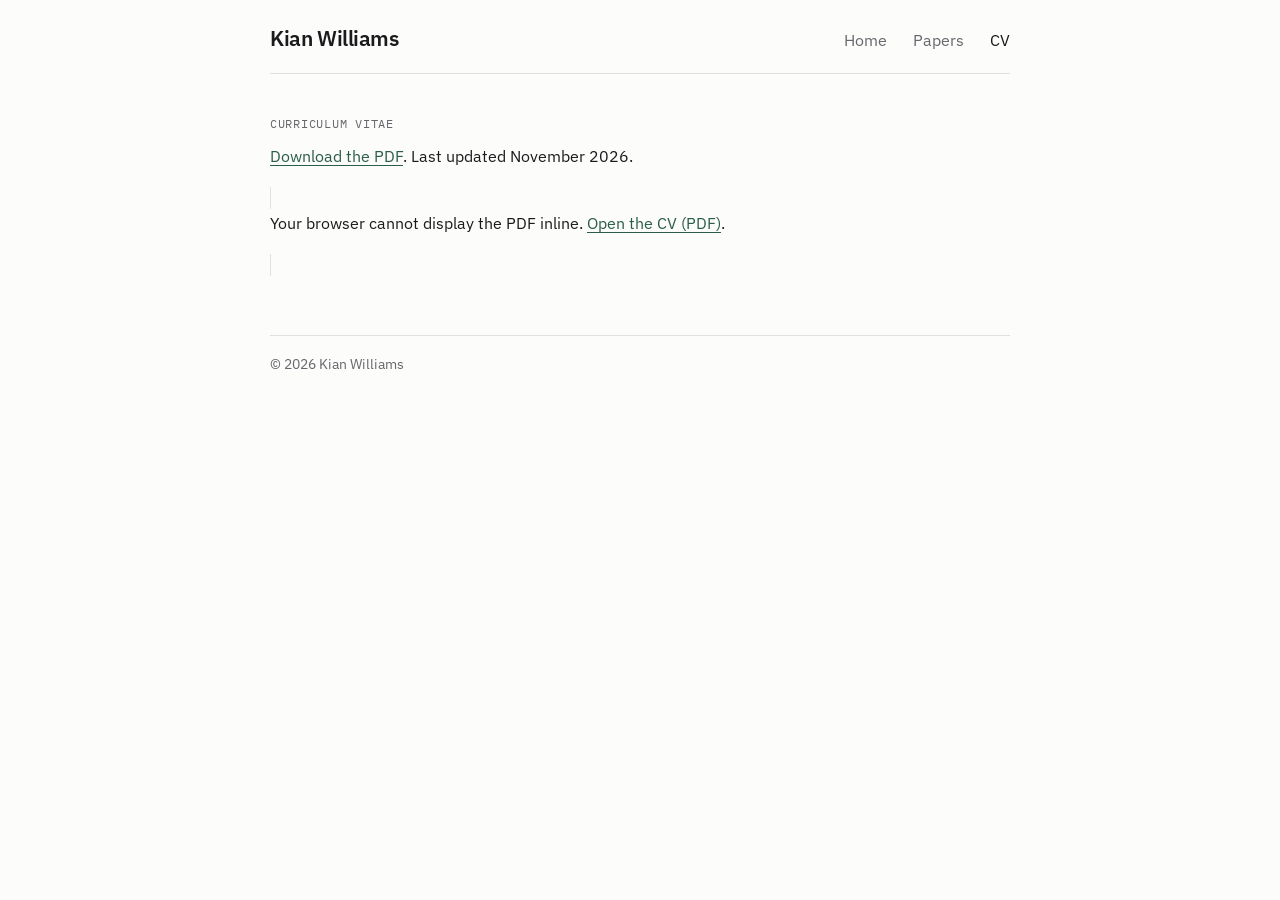
==== cv.html @ dd4ff55b "Initial site Co-Authored-By: Claude Fable 5.1 <noreply@anthropic.com>" ====
<!doctype html>
<html lang="en">
<head>
  <meta charset="utf-8">
  <meta name="viewport" content="width=device-width, initial-scale=1">
  <!-- Remove the next line when you are ready for search engines to list the site. -->
  <meta name="robots" content="noindex, nofollow">
  <title>CV · Kian Williams</title>
  <meta name="description" content="Curriculum vitae of Kian Williams.">
  <link rel="preconnect" href="https://fonts.googleapis.com">
  <link rel="preconnect" href="https://fonts.gstatic.com" crossorigin>
  <link href="https://fonts.googleapis.com/css2?family=IBM+Plex+Mono&family=IBM+Plex+Sans:ital,wght@0,400;0,500;0,600;1,400&display=swap" rel="stylesheet">
  <link rel="stylesheet" href="assets/site.css">
</head>
<body>
  <header>
    <nav class="nav" aria-label="Main navigation">
      <a class="brand" href="./">Kian Williams</a>
      <div class="nav-links">
        <a href="./">Home</a>
        <a href="papers.html">Papers</a>
        <a href="cv.html" aria-current="page">CV</a>
      </div>
    </nav>
  </header>

  <main class="page">
    <p class="kicker">Curriculum vitae</p>
    <p><a href="assets/Williams_CV.pdf">Download the PDF</a>. Last updated November 2026.</p>
    <object class="pdf-frame" data="assets/Williams_CV.pdf#toolbar=0&amp;navpanes=0&amp;view=FitH" type="application/pdf" aria-label="Curriculum vitae of Kian Williams">
      <p>Your browser cannot display the PDF inline. <a href="assets/Williams_CV.pdf">Open the CV (PDF)</a>.</p>
    </object>
  </main>

  <footer class="footer">
    © 2026 Kian Williams
  </footer>
</body>
</html>
---- assets/site.css ----
/* Kian Williams — site stylesheet
   Single-column academic site. Edit the variables below to change colours, width and fonts. */

:root {
  --bg: #fcfcfb;
  --ink: #1b1b1d;
  --muted: #66666c;
  --rule: #e2e0da;
  --accent: #2a5d4b;        /* links */
  --accent-dark: #1b3f33;   /* link hover */
  --max: 740px;             /* column width */
  --gutter: clamp(20px, 8vw, 140px);
  --font: "IBM Plex Sans", "Helvetica Neue", Arial, sans-serif;
  --font-meta: "IBM Plex Mono", "SFMono-Regular", Menlo, monospace;
  color-scheme: light;
}

* { box-sizing: border-box; }

html { font-size: 16px; -webkit-text-size-adjust: 100%; }

body {
  margin: 0;
  background: var(--bg);
  color: var(--ink);
  font-family: var(--font);
  line-height: 1.6;
  text-rendering: optimizeLegibility;
}

a {
  color: var(--accent);
  text-decoration-thickness: 0.07em;
  text-underline-offset: 0.18em;
}
a:hover { color: var(--accent-dark); }
a:focus-visible { outline: 2px solid var(--accent); outline-offset: 3px; }

img { display: block; max-width: 100%; height: auto; }

/* ---------- header / nav ---------- */

.nav {
  width: min(calc(100% - var(--gutter) * 2), var(--max));
  margin: 0 auto;
  padding: 22px 0 18px;
  display: flex;
  align-items: baseline;
  justify-content: space-between;
  gap: 24px;
  border-bottom: 1px solid var(--rule);
}

.brand {
  color: var(--ink);
  font-size: 1.3rem;
  font-weight: 600;
  letter-spacing: -0.02em;
  text-decoration: none;
}

.nav-links { display: flex; gap: 26px; }
.nav-links a { color: var(--muted); text-decoration: none; font-size: 0.97rem; }
.nav-links a[aria-current="page"], .nav-links a:hover { color: var(--ink); }

/* ---------- page ---------- */

.page {
  width: min(calc(100% - var(--gutter) * 2), var(--max));
  margin: 0 auto;
  padding: 40px 0 56px;
}

h1 {
  font-size: 2rem;
  font-weight: 600;
  letter-spacing: -0.025em;
  line-height: 1.15;
  margin: 0 0 14px;
}

h2 {
  font-size: 1.12rem;
  font-weight: 600;
  letter-spacing: -0.01em;
  margin: 44px 0 10px;
  padding-bottom: 8px;
  border-bottom: 1px solid var(--rule);
}

h3 { font-size: 1.02rem; font-weight: 600; margin: 0 0 4px; line-height: 1.4; }

p { margin: 0 0 1em; }

.kicker {
  font-family: var(--font-meta);
  font-size: 0.78rem;
  letter-spacing: 0.06em;
  text-transform: uppercase;
  color: var(--muted);
  margin: 0 0 10px;
}

/* ---------- home hero ---------- */

.hero {
  display: grid;
  grid-template-columns: 200px 1fr;
  gap: 36px;
  align-items: start;
}

.portrait {
  width: 200px;
  aspect-ratio: 4 / 5;
  object-fit: cover;
  border-radius: 6px;
}

.lead { font-size: 1.08rem; }

.contact-line { color: var(--muted); margin-top: 1.2em; }

/* ---------- icon links ---------- */

.links {
  display: flex;
  flex-wrap: wrap;
  gap: 8px 18px;
  margin-top: 6px;
  font-size: 0.93rem;
}
.links a {
  display: inline-flex;
  align-items: center;
  gap: 6px;
  color: var(--muted);
  text-decoration: none;
}
.links a:hover { color: var(--ink); }
.links svg { width: 17px; height: 17px; stroke: currentColor; fill: none; stroke-width: 1.7; stroke-linecap: round; stroke-linejoin: round; }

/* ---------- papers ---------- */

.paper { margin: 0 0 24px; }
.paper .meta { color: var(--muted); font-size: 0.93rem; margin: 0 0 6px; }
.paper .summary { margin: 0; }
.paper .files { font-size: 0.9rem; margin: 6px 0 0; }
.paper .files a + a::before { content: "·"; color: var(--muted); margin: 0 8px 0 0; }
.paper .files a + a { margin-left: 8px; }

/* ---------- CV page ---------- */

.pdf-frame {
  width: 100%;
  height: min(1100px, 82vh);
  border: 1px solid var(--rule);
  border-radius: 6px;
  margin: 8px 0 16px;
}

/* ---------- footer ---------- */

.footer {
  width: min(calc(100% - var(--gutter) * 2), var(--max));
  margin: 0 auto;
  padding: 18px 0 40px;
  border-top: 1px solid var(--rule);
  color: var(--muted);
  font-size: 0.85rem;
}

.sr-only {
  position: absolute; width: 1px; height: 1px; margin: -1px; padding: 0;
  overflow: hidden; clip: rect(0 0 0 0); white-space: nowrap; border: 0;
}

/* ---------- phone ---------- */

@media (max-width: 600px) {
  :root { --gutter: 16px; }
  .hero { grid-template-columns: 1fr; gap: 22px; }
  .portrait { width: 160px; }
  h1 { font-size: 1.7rem; }
  .nav { flex-wrap: wrap; gap: 10px 24px; }
}
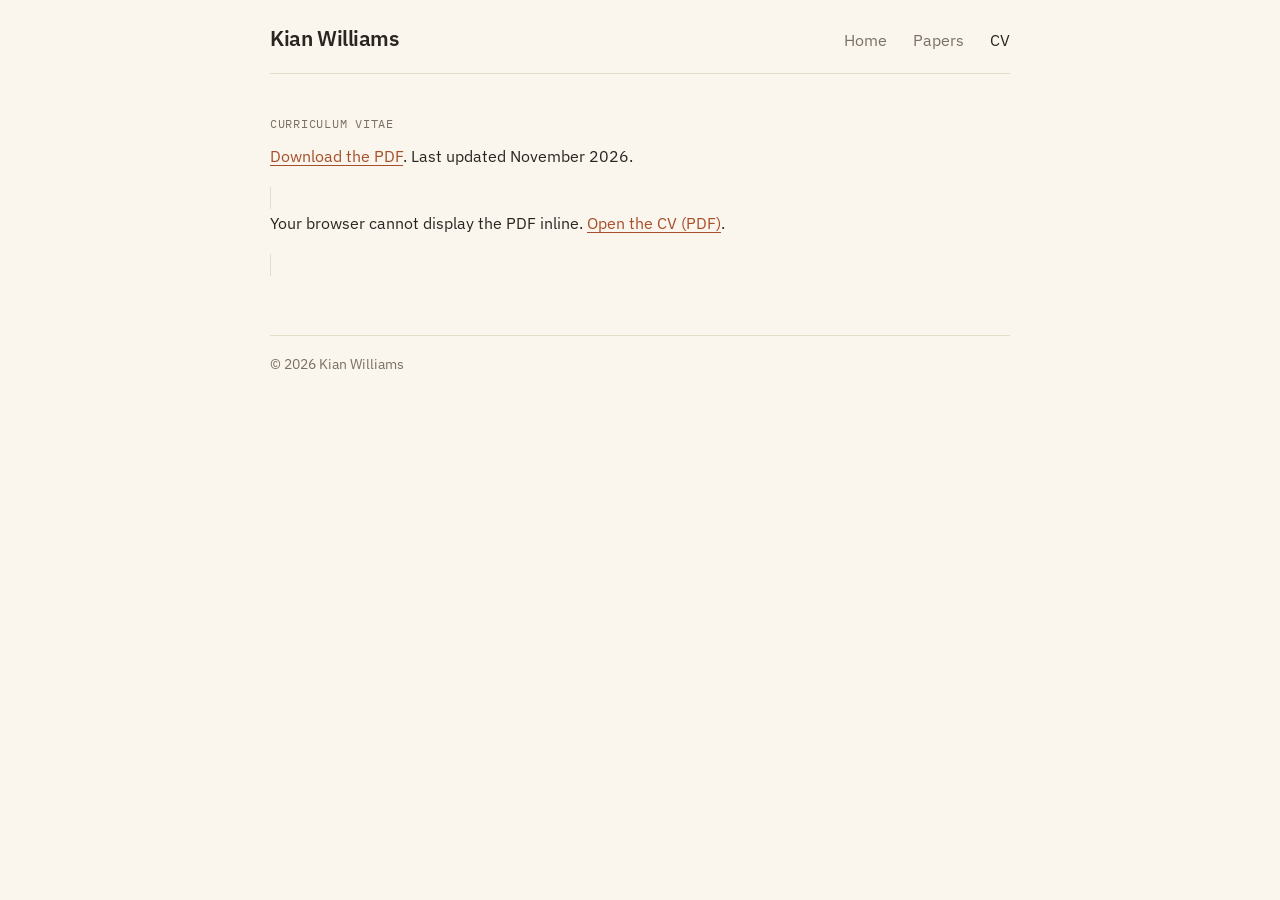
==== commit 9534ce7b: "Warm palette, favicon, link preview tags, visit counter snippet Co-Authored-By: Claude Fable 5.1 <no" ====
--- a/cv.html
+++ b/cv.html
@@ -10,6 +10,14 @@
   <link rel="preconnect" href="https://fonts.googleapis.com">
   <link rel="preconnect" href="https://fonts.gstatic.com" crossorigin>
   <link href="https://fonts.googleapis.com/css2?family=IBM+Plex+Mono&family=IBM+Plex+Sans:ital,wght@0,400;0,500;0,600;1,400&display=swap" rel="stylesheet">
+  <link rel="icon" href="assets/favicon.svg" type="image/svg+xml">
+  <link rel="apple-touch-icon" href="assets/apple-touch-icon.png">
+  <meta property="og:type" content="website">
+  <meta property="og:title" content="CV · Kian Williams">
+  <meta property="og:description" content="Curriculum vitae of Kian Williams.">
+  <meta property="og:url" content="https://kian-williams.github.io/cv.html">
+  <meta property="og:image" content="https://kian-williams.github.io/assets/og.jpg">
+  <meta name="twitter:card" content="summary_large_image">
   <link rel="stylesheet" href="assets/site.css">
 </head>
 <body>
@@ -35,5 +43,7 @@
   <footer class="footer">
     © 2026 Kian Williams
   </footer>
+  <!-- Visit counter (GoatCounter). Replace CODE with the code you chose when signing up at goatcounter.com. -->
+  <script data-goatcounter="https://CODE.goatcounter.com/count" async src="//gc.zgo.at/count.js"></script>
 </body>
 </html>
--- a/assets/site.css
+++ b/assets/site.css
@@ -2,12 +2,14 @@
    Single-column academic site. Edit the variables below to change colours, width and fonts. */
 
 :root {
-  --bg: #fcfcfb;
-  --ink: #1b1b1d;
-  --muted: #66666c;
-  --rule: #e2e0da;
-  --accent: #2a5d4b;        /* links */
-  --accent-dark: #1b3f33;   /* link hover */
+  /* Warm palette. The previous cool palette, for reference:
+     bg #fcfcfb, ink #1b1b1d, muted #66666c, rule #e2e0da, accent #2a5d4b, accent-dark #1b3f33 */
+  --bg: #faf6ee;
+  --ink: #2b2521;
+  --muted: #7b6f64;
+  --rule: #e6dccb;
+  --accent: #a64f2a;        /* links: terracotta */
+  --accent-dark: #7f3a1c;   /* link hover */
   --max: 740px;             /* column width */
   --gutter: clamp(20px, 8vw, 140px);
   --font: "IBM Plex Sans", "Helvetica Neue", Arial, sans-serif;
@@ -103,18 +105,15 @@
 
 /* ---------- home hero ---------- */
 
-.hero {
-  display: grid;
-  grid-template-columns: 200px 1fr;
-  gap: 36px;
-  align-items: start;
-}
+.hero::after { content: ""; display: block; clear: both; }
 
 .portrait {
-  width: 200px;
+  float: left;
+  width: 190px;
   aspect-ratio: 4 / 5;
   object-fit: cover;
   border-radius: 6px;
+  margin: 6px 30px 10px 0;
 }
 
 .lead { font-size: 1.08rem; }
@@ -179,8 +178,7 @@
 
 @media (max-width: 600px) {
   :root { --gutter: 16px; }
-  .hero { grid-template-columns: 1fr; gap: 22px; }
-  .portrait { width: 160px; }
+  .portrait { width: 124px; margin: 4px 18px 6px 0; }
   h1 { font-size: 1.7rem; }
   .nav { flex-wrap: wrap; gap: 10px 24px; }
 }
